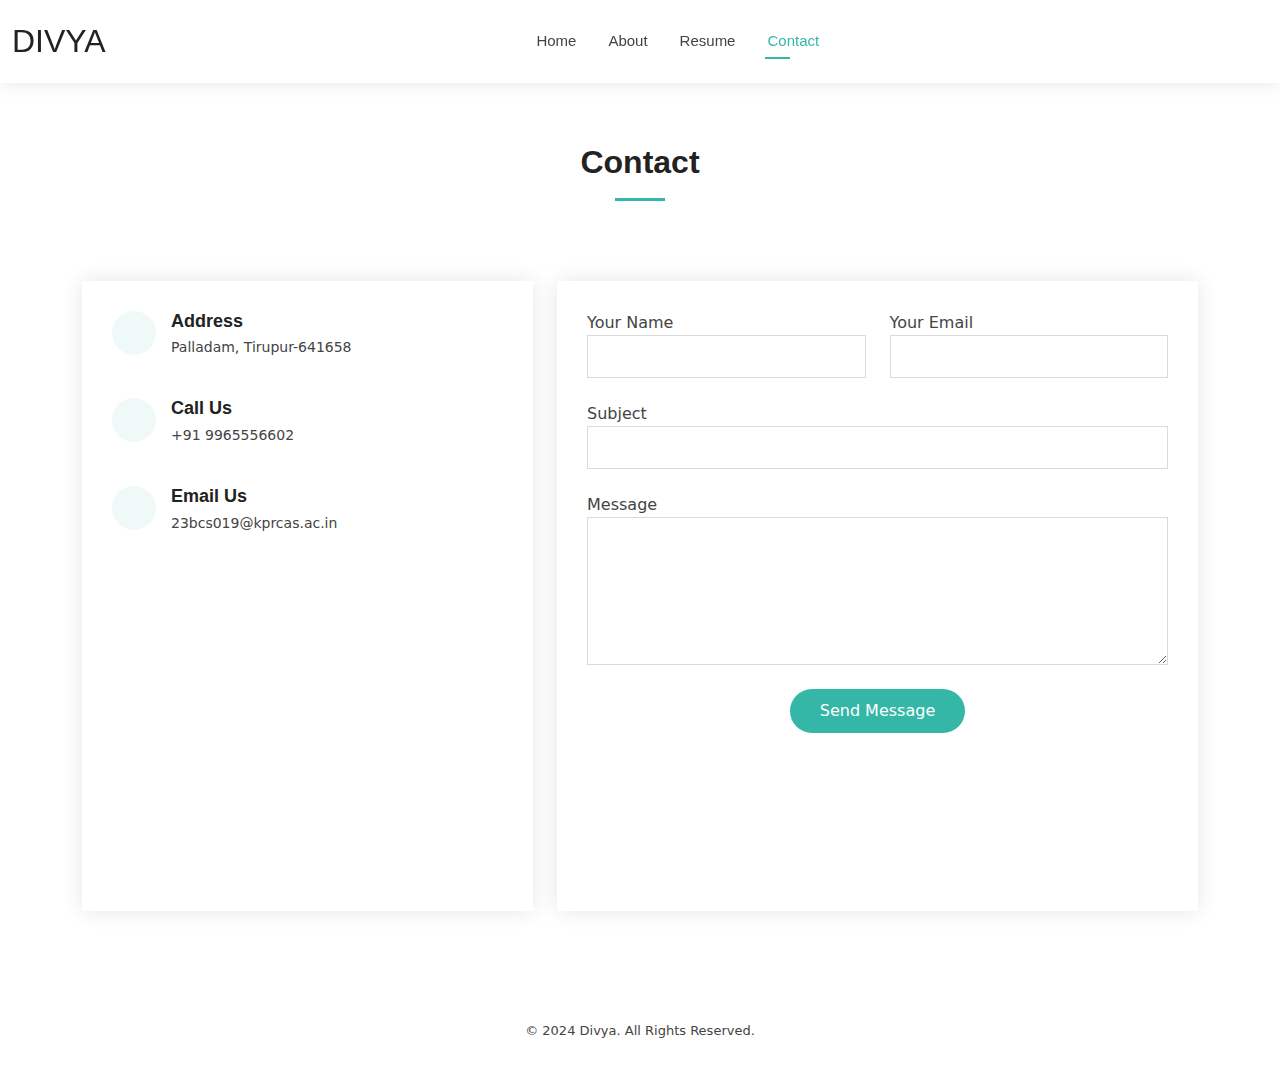
==== contact.html @ ebf60232 "Add files via upload" ====
<!DOCTYPE html>
<html lang="en">

<head>
  <meta charset="utf-8">
  <meta content="width=device-width, initial-scale=1.0" name="viewport">
  <title>Contact - Divya</title>
  
  <link href="assets/img/favicon.png" rel="icon">
  <link href="assets/vendor/bootstrap/css/bootstrap.min.css" rel="stylesheet">
  <link href="assets/css/main.css" rel="stylesheet">
</head>

<body class="contact-page">
  <header id="header" class="header sticky-top">
    <div class="container-fluid d-flex align-items-center justify-content-between">
      <a href="index.html" class="logo"><h1 class="sitename">Divya</h1></a>
      <nav id="navmenu" class="navmenu">
        <ul>
          <li><a href="index.html">Home</a></li>
          <li><a href="about.html">About</a></li>
          <li><a href="resume.html">Resume</a></li>
          <li><a href="contact.html" class="active">Contact</a></li>
        </ul>
      </nav>
      <div class="header-social-links">
        <a href="mailto:23bcs019@kprcas.ac.in" class="email"><i class="bi bi-envelope-fill"></i></a>
        <a href="https://www.linkedin.com/in/your-profile" class="linkedin"><i class="bi bi-linkedin"></i></a>
      </div>
    </div>
  </header>

  <main class="main">
    <section id="contact" class="contact section">
      <div class="container section-title"><h2>Contact</h2></div>
      <div class="container">
        <div class="row gy-4">
          <div class="col-lg-5">
            <div class="info-wrap">
              <div class="info-item d-flex">
                <i class="bi bi-geo-alt"></i>
                <div><h3>Address</h3><p>Palladam, Tirupur-641658</p></div>
              </div>
              <div class="info-item d-flex">
                <i class="bi bi-telephone"></i>
                <div><h3>Call Us</h3><p>+91 9965556602</p></div>
              </div>
              <div class="info-item d-flex">
                <i class="bi bi-envelope"></i>
                <div><h3>Email Us</h3><p>23bcs019@kprcas.ac.in</p></div>
              </div>
              <div class="responsive-map">
                <iframe 
                  src="https://www.google.com/maps/embed?pb=!1m18!1m12!1m3!1d3915.741193473388!2d77.284582!3d10.9955767!2m3!1f0!2f0!3f0!3m2!1i1024!2i768!4f13.1!3m3!1m2!1s0x3ba9a95673dd8dfb%3A0x6effc31a8745d016!2sPalladam%2C%20Tamil%20Nadu%20641658%2C%20India!5e0!3m2!1sen!2sin!4v1711387200000!5m2!1sen!2sin" 
                  width="100%" 
                  height="300" 
                  style="border:0;"
                  allowfullscreen="" 
                  loading="lazy" 
                  referrerpolicy="no-referrer-when-downgrade">
                </iframe>
              </div>              
            </div>
          </div> <!-- Closing div for col-lg-5 -->

          <div class="col-lg-7">
            <form action="forms/contact.php" method="post" class="php-email-form">
              <div class="row gy-4">
                <div class="col-md-6">
                  <label>Your Name</label>
                  <input type="text" name="name" class="form-control" required>
                </div>
                <div class="col-md-6">
                  <label>Your Email</label>
                  <input type="email" name="email" class="form-control" required>
                </div>
                <div class="col-md-12">
                  <label>Subject</label>
                  <input type="text" name="subject" class="form-control" required>
                </div>
                <div class="col-md-12">
                  <label>Message</label>
                  <textarea name="message" rows="6" class="form-control" required></textarea>
                </div>
                <div class="col-md-12 text-center">
                  <button type="submit">Send Message</button>
                </div>
              </div>
            </form>
          </div> <!-- Closing div for col-lg-7 -->

        </div> <!-- Closing div for row gy-4 -->
      </div> <!-- Closing div for container -->
    </section>
  </main>

  <footer class="footer">
    <div class="credits">&copy; 2024 Divya. All Rights Reserved.</div>
  </footer>

  <script src="assets/vendor/bootstrap/js/bootstrap.bundle.min.js"></script>
  <script src="assets/js/main.js"></script>
</body>
</html>
---- assets/css/main.css ----
/*--------------------------------------------------------------
# Font & Color Variables
# Help: https://bootstrapmade.com/color-system/
--------------------------------------------------------------*/
/* Fonts */
:root {
  --default-font: "Roboto",  system-ui, -apple-system, "Segoe UI", Roboto, "Helvetica Neue", Arial, "Noto Sans", "Liberation Sans", sans-serif, "Apple Color Emoji", "Segoe UI Emoji", "Segoe UI Symbol", "Noto Color Emoji";
  --heading-font: "Raleway",  sans-serif;
  --nav-font: "Poppins",  sans-serif;
}

/* Global Colors - The following color variables are used throughout the website. Updating them here will change the color scheme of the entire website */
:root { 
  --background-color: #ffffff; /* Background color for the entire website, including individual sections */
  --default-color: #444444; /* Default color used for the majority of the text content across the entire website */
  --heading-color: #222222; /* Color for headings, subheadings and title throughout the website */
  --accent-color: #34b7a7; /* Accent color that represents your brand on the website. It's used for buttons, links, and other elements that need to stand out */
  --surface-color: #ffffff; /* The surface color is used as a background of boxed elements within sections, such as cards, icon boxes, or other elements that require a visual separation from the global background. */
  --contrast-color: #ffffff; /* Contrast color for text, ensuring readability against backgrounds of accent, heading, or default colors. */
}

/* Nav Menu Colors - The following color variables are used specifically for the navigation menu. They are separate from the global colors to allow for more customization options */
:root {
  --nav-color: #444444;  /* The default color of the main navmenu links */
  --nav-hover-color: #34b7a7; /* Applied to main navmenu links when they are hovered over or active */
  --nav-mobile-background-color: #ffffff; /* Used as the background color for mobile navigation menu */
  --nav-dropdown-background-color: #ffffff; /* Used as the background color for dropdown items that appear when hovering over primary navigation items */
  --nav-dropdown-color: #444444; /* Used for navigation links of the dropdown items in the navigation menu. */
  --nav-dropdown-hover-color: #34b7a7; /* Similar to --nav-hover-color, this color is applied to dropdown navigation links when they are hovered over. */
}

/* Color Presets - These classes override global colors when applied to any section or element, providing reuse of the sam color scheme. */

.light-background {
  --background-color: #e9e8e6;
  --surface-color: #ffffff;
}

.dark-background {
  --background-color: #060606;
  --default-color: #ffffff;
  --heading-color: #ffffff;
  --surface-color: #252525;
  --contrast-color: #ffffff;
}

/* Smooth scroll */
:root {
  scroll-behavior: smooth;
}

/*--------------------------------------------------------------
# General Styling & Shared Classes
--------------------------------------------------------------*/
body {
  color: var(--default-color);
  background-color: var(--background-color);
  font-family: var(--default-font);
}

a {
  color: var(--accent-color);
  text-decoration: none;
  transition: 0.3s;
}

a:hover {
  color: color-mix(in srgb, var(--accent-color), transparent 25%);
  text-decoration: none;
}

h1,
h2,
h3,
h4,
h5,
h6 {
  color: var(--heading-color);
  font-family: var(--heading-font);
}

/* PHP Email Form Messages
------------------------------*/
.php-email-form .error-message {
  display: none;
  background: #df1529;
  color: #ffffff;
  text-align: left;
  padding: 15px;
  margin-bottom: 24px;
  font-weight: 600;
}

.php-email-form .sent-message {
  display: none;
  color: #ffffff;
  background: #059652;
  text-align: center;
  padding: 15px;
  margin-bottom: 24px;
  font-weight: 600;
}

.php-email-form .loading {
  display: none;
  background: var(--surface-color);
  text-align: center;
  padding: 15px;
  margin-bottom: 24px;
}

.php-email-form .loading:before {
  content: "";
  display: inline-block;
  border-radius: 50%;
  width: 24px;
  height: 24px;
  margin: 0 10px -6px 0;
  border: 3px solid var(--accent-color);
  border-top-color: var(--surface-color);
  animation: php-email-form-loading 1s linear infinite;
}

@keyframes php-email-form-loading {
  0% {
    transform: rotate(0deg);
  }

  100% {
    transform: rotate(360deg);
  }
}

/*--------------------------------------------------------------
# Global Header
--------------------------------------------------------------*/
.header {
  color: var(--default-color);
  background-color: var(--background-color);
  padding: 15px 0;
  transition: all 0.5s;
  z-index: 997;
  box-shadow: 0px 0 18px rgba(0, 0, 0, 0.1);
}

.header .logo {
  line-height: 1;
}

.header .logo img {
  max-height: 36px;
  margin-right: 8px;
}

.header .logo h1 {
  font-size: 32px;
  margin: 0;
  font-weight: 300;
  text-transform: uppercase;
  color: var(--heading-color);
}

.header .header-social-links {
  padding-right: 15px;
}

.header .header-social-links a {
  color: color-mix(in srgb, var(--default-color), transparent 40%);
  padding-left: 6px;
  display: inline-block;
  transition: 0.3s;
  font-size: 16px;
}

.header .header-social-links a:hover {
  color: var(--accent-color);
}

.header .header-social-links a i {
  line-height: 0px;
}

@media (max-width: 1200px) {
  .header .logo {
    order: 1;
  }

  .header .header-social-links {
    order: 2;
  }

  .header .navmenu {
    order: 3;
  }
}

/*--------------------------------------------------------------
# Navigation Menu
--------------------------------------------------------------*/
/* Desktop Navigation */
@media (min-width: 1200px) {
  .navmenu {
    padding: 0;
  }

  .navmenu ul {
    margin: 0;
    padding: 0;
    display: flex;
    list-style: none;
    align-items: center;
  }

  .navmenu li {
    position: relative;
  }

  .navmenu>ul>li {
    white-space: nowrap;
    padding: 15px 14px;
  }

  .navmenu>ul>li:last-child {
    padding-right: 0;
  }

  .navmenu a,
  .navmenu a:focus {
    color: var(--nav-color);
    font-size: 15px;
    padding: 0 2px;
    font-family: var(--nav-font);
    font-weight: 400;
    display: flex;
    align-items: center;
    justify-content: space-between;
    white-space: nowrap;
    transition: 0.3s;
    position: relative;
  }

  .navmenu a i,
  .navmenu a:focus i {
    font-size: 12px;
    line-height: 0;
    margin-left: 5px;
    transition: 0.3s;
  }

  .navmenu>ul>li>a:before {
    content: "";
    position: absolute;
    height: 2px;
    bottom: -6px;
    left: 0;
    background-color: var(--nav-hover-color);
    visibility: hidden;
    width: 0px;
    transition: all 0.3s ease-in-out 0s;
  }

  .navmenu a:hover:before,
  .navmenu li:hover>a:before,
  .navmenu .active:before {
    visibility: visible;
    width: 25px;
  }

  .navmenu li:hover>a,
  .navmenu .active,
  .navmenu .active:focus {
    color: var(--nav-hover-color);
  }

  .navmenu .dropdown ul {
    margin: 0;
    padding: 10px 0;
    background: var(--nav-dropdown-background-color);
    display: block;
    position: absolute;
    visibility: hidden;
    left: 14px;
    top: 130%;
    opacity: 0;
    transition: 0.3s;
    border-radius: 4px;
    z-index: 99;
    box-shadow: 0px 0px 30px rgba(0, 0, 0, 0.1);
  }

  .navmenu .dropdown ul li {
    min-width: 200px;
  }

  .navmenu .dropdown ul a {
    padding: 10px 20px;
    font-size: 15px;
    text-transform: none;
    color: var(--nav-dropdown-color);
  }

  .navmenu .dropdown ul a i {
    font-size: 12px;
  }

  .navmenu .dropdown ul a:hover,
  .navmenu .dropdown ul .active:hover,
  .navmenu .dropdown ul li:hover>a {
    color: var(--nav-dropdown-hover-color);
  }

  .navmenu .dropdown:hover>ul {
    opacity: 1;
    top: 100%;
    visibility: visible;
  }

  .navmenu .dropdown .dropdown ul {
    top: 0;
    left: -90%;
    visibility: hidden;
  }

  .navmenu .dropdown .dropdown:hover>ul {
    opacity: 1;
    top: 0;
    left: -100%;
    visibility: visible;
  }
}

/* Mobile Navigation */
@media (max-width: 1199px) {
  .mobile-nav-toggle {
    color: var(--nav-color);
    font-size: 28px;
    line-height: 0;
    margin-right: 10px;
    cursor: pointer;
    transition: color 0.3s;
  }

  .navmenu {
    padding: 0;
    z-index: 9997;
  }

  .navmenu ul {
    display: none;
    list-style: none;
    position: absolute;
    inset: 60px 20px 20px 20px;
    padding: 10px 0;
    margin: 0;
    border-radius: 6px;
    background-color: var(--nav-mobile-background-color);
    border: 1px solid color-mix(in srgb, var(--default-color), transparent 90%);
    box-shadow: none;
    overflow-y: auto;
    transition: 0.3s;
    z-index: 9998;
  }

  .navmenu a,
  .navmenu a:focus {
    color: var(--nav-dropdown-color);
    padding: 10px 20px;
    font-family: var(--nav-font);
    font-size: 17px;
    font-weight: 500;
    display: flex;
    align-items: center;
    justify-content: space-between;
    white-space: nowrap;
    transition: 0.3s;
  }

  .navmenu a i,
  .navmenu a:focus i {
    font-size: 12px;
    line-height: 0;
    margin-left: 5px;
    width: 30px;
    height: 30px;
    display: flex;
    align-items: center;
    justify-content: center;
    border-radius: 50%;
    transition: 0.3s;
    background-color: color-mix(in srgb, var(--accent-color), transparent 90%);
  }

  .navmenu a i:hover,
  .navmenu a:focus i:hover {
    background-color: var(--accent-color);
    color: var(--contrast-color);
  }

  .navmenu a:hover,
  .navmenu .active,
  .navmenu .active:focus {
    color: var(--nav-dropdown-hover-color);
  }

  .navmenu .active i,
  .navmenu .active:focus i {
    background-color: var(--accent-color);
    color: var(--contrast-color);
    transform: rotate(180deg);
  }

  .navmenu .dropdown ul {
    position: static;
    display: none;
    z-index: 99;
    padding: 10px 0;
    margin: 10px 20px;
    background-color: var(--nav-dropdown-background-color);
    transition: all 0.5s ease-in-out;
  }

  .navmenu .dropdown ul ul {
    background-color: rgba(33, 37, 41, 0.1);
  }

  .navmenu .dropdown>.dropdown-active {
    display: block;
    background-color: rgba(33, 37, 41, 0.03);
  }

  .mobile-nav-active {
    overflow: hidden;
  }

  .mobile-nav-active .mobile-nav-toggle {
    color: #fff;
    position: absolute;
    font-size: 32px;
    top: 15px;
    right: 15px;
    margin-right: 0;
    z-index: 9999;
  }

  .mobile-nav-active .navmenu {
    position: fixed;
    overflow: hidden;
    inset: 0;
    background: rgba(33, 37, 41, 0.8);
    transition: 0.3s;
  }

  .mobile-nav-active .navmenu>ul {
    display: block;
  }
}

/*--------------------------------------------------------------
# Global Footer
--------------------------------------------------------------*/
.footer {
  color: var(--default-color);
  background-color: var(--background-color);
  font-size: 14px;
  padding: 40px 0;
  position: relative;
}

.footer .copyright p {
  margin-bottom: 0;
}

.footer .social-links {
  margin-top: 20px;
}

.footer .social-links a {
  display: flex;
  align-items: center;
  justify-content: center;
  width: 40px;
  height: 40px;
  border-radius: 50%;
  border: 1px solid color-mix(in srgb, var(--default-color), transparent 50%);
  font-size: 16px;
  color: color-mix(in srgb, var(--default-color), transparent 50%);
  margin: 0 5px;
  transition: 0.3s;
}

.footer .social-links a:hover {
  color: var(--accent-color);
  border-color: var(--accent-color);
}

.footer .credits {
  margin-top: 10px;
  font-size: 13px;
  text-align: center;
}

/*--------------------------------------------------------------
# Preloader
--------------------------------------------------------------*/
#preloader {
  position: fixed;
  inset: 0;
  z-index: 9999;
  overflow: hidden;
  background-color: var(--background-color);
  transition: all 0.6s ease-out;
  width: 100%;
  height: 100vh;
}

#preloader:before,
#preloader:after {
  content: "";
  position: absolute;
  border: 4px solid var(--accent-color);
  border-radius: 50%;
  animation: animate-preloader 2s cubic-bezier(0, 0.2, 0.8, 1) infinite;
}

#preloader:after {
  animation-delay: -0.5s;
}

@keyframes animate-preloader {
  0% {
    width: 10px;
    height: 10px;
    top: calc(50% - 5px);
    left: calc(50% - 5px);
    opacity: 1;
  }

  100% {
    width: 72px;
    height: 72px;
    top: calc(50% - 36px);
    left: calc(50% - 36px);
    opacity: 0;
  }
}

/*--------------------------------------------------------------
# Scroll Top Button
--------------------------------------------------------------*/
.scroll-top {
  position: fixed;
  visibility: hidden;
  opacity: 0;
  right: 15px;
  bottom: -15px;
  z-index: 99999;
  background-color: var(--accent-color);
  width: 44px;
  height: 44px;
  border-radius: 50px;
  transition: all 0.4s;
}

.scroll-top i {
  font-size: 24px;
  color: var(--contrast-color);
  line-height: 0;
}

.scroll-top:hover {
  background-color: color-mix(in srgb, var(--accent-color), transparent 20%);
  color: var(--contrast-color);
}

.scroll-top.active {
  visibility: visible;
  opacity: 1;
  bottom: 15px;
}

/*--------------------------------------------------------------
# Disable aos animation delay on mobile devices
--------------------------------------------------------------*/
@media screen and (max-width: 768px) {
  [data-aos-delay] {
    transition-delay: 0 !important;
  }
}

/*--------------------------------------------------------------
# Global Page Titles & Breadcrumbs
--------------------------------------------------------------*/
.page-title {
  color: var(--default-color);
  background-color: var(--background-color);
  padding: 25px 0;
  position: relative;
  border-bottom: 1px solid color-mix(in srgb, var(--default-color), transparent 85%);
}

.page-title h1 {
  font-size: 24px;
  font-weight: 400;
}

.page-title .breadcrumbs ol {
  display: flex;
  flex-wrap: wrap;
  list-style: none;
  padding: 0;
  margin: 0;
  font-size: 14px;
  font-weight: 400;
}

.page-title .breadcrumbs ol li+li {
  padding-left: 10px;
}

.page-title .breadcrumbs ol li+li::before {
  content: "/";
  display: inline-block;
  padding-right: 10px;
  color: color-mix(in srgb, var(--default-color), transparent 70%);
}

/*--------------------------------------------------------------
# Global Sections
--------------------------------------------------------------*/
section,
.section {
  color: var(--default-color);
  background-color: var(--background-color);
  padding: 60px 0;
  scroll-margin-top: 100px;
  overflow: clip;
}

@media (max-width: 1199px) {

  section,
  .section {
    scroll-margin-top: 66px;
  }
}

/*--------------------------------------------------------------
# Global Section Titles
--------------------------------------------------------------*/
.section-title {
  text-align: center;
  padding-bottom: 60px;
  position: relative;
}

.section-title h2 {
  font-size: 32px;
  font-weight: 700;
  margin-bottom: 20px;
  padding-bottom: 20px;
  position: relative;
}

.section-title h2:after {
  content: "";
  position: absolute;
  display: block;
  width: 50px;
  height: 3px;
  background: var(--accent-color);
  left: 0;
  right: 0;
  bottom: 0;
  margin: auto;
}

.section-title p {
  margin-bottom: 0;
}

/*--------------------------------------------------------------
# Hero Section
--------------------------------------------------------------*/
.hero {
  width: 100%;
  min-height: calc(100vh - 82px);
  position: relative;
  padding: 80px 0;
  display: flex;
  align-items: center;
  justify-content: center;
}

@media (max-width: 1200px) {
  .hero {
    min-height: calc(100vh - 68px);
  }
}

.hero img {
  position: absolute;
  inset: 0;
  display: block;
  width: 100%;
  height: 100%;
  object-fit: cover;
  z-index: 1;
}

.hero .container {
  position: relative;
  z-index: 3;
}

.hero h2 {
  margin: 0;
  font-size: 48px;
  font-weight: 700;
}

.hero p {
  margin: 10px 0 0 0;
  font-size: 24px;
  color: var(--heading-color);
}

.hero .btn-get-started {
  color: var(--contrast-color);
  background: var(--accent-color);
  font-family: var(--heading-font);
  text-transform: uppercase;
  font-weight: 600;
  font-size: 12px;
  letter-spacing: 1px;
  display: inline-block;
  padding: 12px 40px;
  border-radius: 50px;
  transition: 0.5s;
  margin-top: 30px;
}

.hero .btn-get-started:hover {
  background: color-mix(in srgb, var(--accent-color) 90%, white 20%);
}

@media (max-width: 768px) {
  .hero h2 {
    font-size: 32px;
  }

  .hero p {
    font-size: 18px;
  }
}

/*--------------------------------------------------------------
# About Section
--------------------------------------------------------------*/
.about .content h2 {
  font-weight: 700;
  font-size: 24px;
}

.about .content ul {
  list-style: none;
  padding: 0;
}

.about .content ul li {
  margin-bottom: 20px;
  display: flex;
  align-items: center;
}

.about .content ul strong {
  margin-right: 10px;
}

.about .content ul i {
  font-size: 16px;
  margin-right: 5px;
  color: var(--accent-color);
  line-height: 0;
}

/*--------------------------------------------------------------
# Skills Section
--------------------------------------------------------------*/
.skills .progress {
  height: 60px;
  display: block;
  background: none;
  border-radius: 0;
}

.skills .progress .skill {
  color: var(--heading-color);
  padding: 0;
  margin: 0 0 6px 0;
  text-transform: uppercase;
  display: block;
  font-weight: 600;
  font-family: var(--heading-font);
}

.skills .progress .skill .val {
  float: right;
  font-style: normal;
}

.skills .progress-bar-wrap {
  background: color-mix(in srgb, var(--default-color), transparent 90%);
  height: 10px;
}

.skills .progress-bar {
  width: 1px;
  height: 10px;
  transition: 0.9s;
  background-color: var(--accent-color);
}

/*--------------------------------------------------------------
# Stats Section
--------------------------------------------------------------*/
.stats .stats-item {
  padding: 30px;
  width: 100%;
}

.stats .stats-item span {
  color: var(--heading-color);
  font-size: 48px;
  display: block;
  font-weight: 700;
  margin-bottom: 20px;
  padding-bottom: 20px;
  position: relative;
}

.stats .stats-item span:after {
  content: "";
  position: absolute;
  display: block;
  width: 25px;
  height: 3px;
  background: var(--accent-color);
  left: 0;
  right: 0;
  bottom: 0;
  margin: auto;
}

.stats .stats-item p {
  color: color-mix(in srgb, var(--default-color), transparent 40%);
  padding: 0;
  margin: 0;
  font-family: var(--heading-font);
  font-weight: 500;
}

/*--------------------------------------------------------------
# Resume Section
--------------------------------------------------------------*/
.resume .resume-title {
  color: var(--heading-color);
  font-size: 26px;
  font-weight: 700;
  margin-top: 20px;
  margin-bottom: 20px;
}

.resume .resume-item {
  padding: 0 0 20px 20px;
  margin-top: -2px;
  border-left: 2px solid var(--accent-color);
  position: relative;
}

.resume .resume-item h4 {
  line-height: 18px;
  font-size: 18px;
  font-weight: 600;
  text-transform: uppercase;
  color: color-mix(in srgb, var(--default-color), transparent 20%);
  margin-bottom: 10px;
}

.resume .resume-item h5 {
  font-size: 16px;
  padding: 5px 15px;
  display: inline-block;
  font-weight: 600;
  margin-bottom: 10px;
}

.resume .resume-item ul {
  padding-left: 20px;
}

.resume .resume-item ul li {
  padding-bottom: 10px;
}

.resume .resume-item:last-child {
  padding-bottom: 0;
}

.resume .resume-item::before {
  content: "";
  position: absolute;
  width: 16px;
  height: 16px;
  border-radius: 50px;
  left: -9px;
  top: 0;
  background: var(--background-color);
  border: 2px solid var(--accent-color);
}

/*--------------------------------------------------------------
# Contact Section
--------------------------------------------------------------*/
.contact .info-wrap {
  background-color: var(--surface-color);
  box-shadow: 0px 0px 20px rgba(0, 0, 0, 0.1);
  padding: 30px;
}

@media (max-width: 575px) {
  .contact .info-wrap {
    padding: 20px;
  }
}

.contact .info-item {
  margin-bottom: 40px;
}

.contact .info-item i {
  font-size: 20px;
  color: var(--accent-color);
  background: color-mix(in srgb, var(--accent-color), transparent 92%);
  width: 44px;
  height: 44px;
  display: flex;
  justify-content: center;
  align-items: center;
  border-radius: 50px;
  transition: all 0.3s ease-in-out;
  margin-right: 15px;
}

.contact .info-item h3 {
  padding: 0;
  font-size: 18px;
  font-weight: 700;
  margin-bottom: 5px;
}

.contact .info-item p {
  padding: 0;
  margin-bottom: 0;
  font-size: 14px;
}

.contact .info-item:hover i {
  background: var(--accent-color);
  color: var(--contrast-color);
}

.contact .php-email-form {
  background-color: var(--surface-color);
  height: 100%;
  padding: 30px;
  box-shadow: 0px 0px 20px rgba(0, 0, 0, 0.1);
}

@media (max-width: 575px) {
  .contact .php-email-form {
    padding: 20px;
  }
}

.contact .php-email-form input[type=text],
.contact .php-email-form input[type=email],
.contact .php-email-form textarea {
  font-size: 14px;
  padding: 10px 15px;
  box-shadow: none;
  border-radius: 0;
  color: var(--default-color);
  background-color: var(--surface-color);
  border-color: color-mix(in srgb, var(--default-color), transparent 80%);
}

.contact .php-email-form input[type=text]:focus,
.contact .php-email-form input[type=email]:focus,
.contact .php-email-form textarea:focus {
  border-color: var(--accent-color);
}

.contact .php-email-form input[type=text]::placeholder,
.contact .php-email-form input[type=email]::placeholder,
.contact .php-email-form textarea::placeholder {
  color: color-mix(in srgb, var(--default-color), transparent 70%);
}

.contact .php-email-form button[type=submit] {
  color: var(--contrast-color);
  background: var(--accent-color);
  border: 0;
  padding: 10px 30px;
  transition: 0.4s;
  border-radius: 50px;
}

.contact .php-email-form button[type=submit]:hover {
  background: color-mix(in srgb, var(--accent-color), transparent 25%);
}

/*--------------------------------------------------------------
# Starter Section Section
--------------------------------------------------------------*/
.starter-section {
  /* Add your styles here */
}
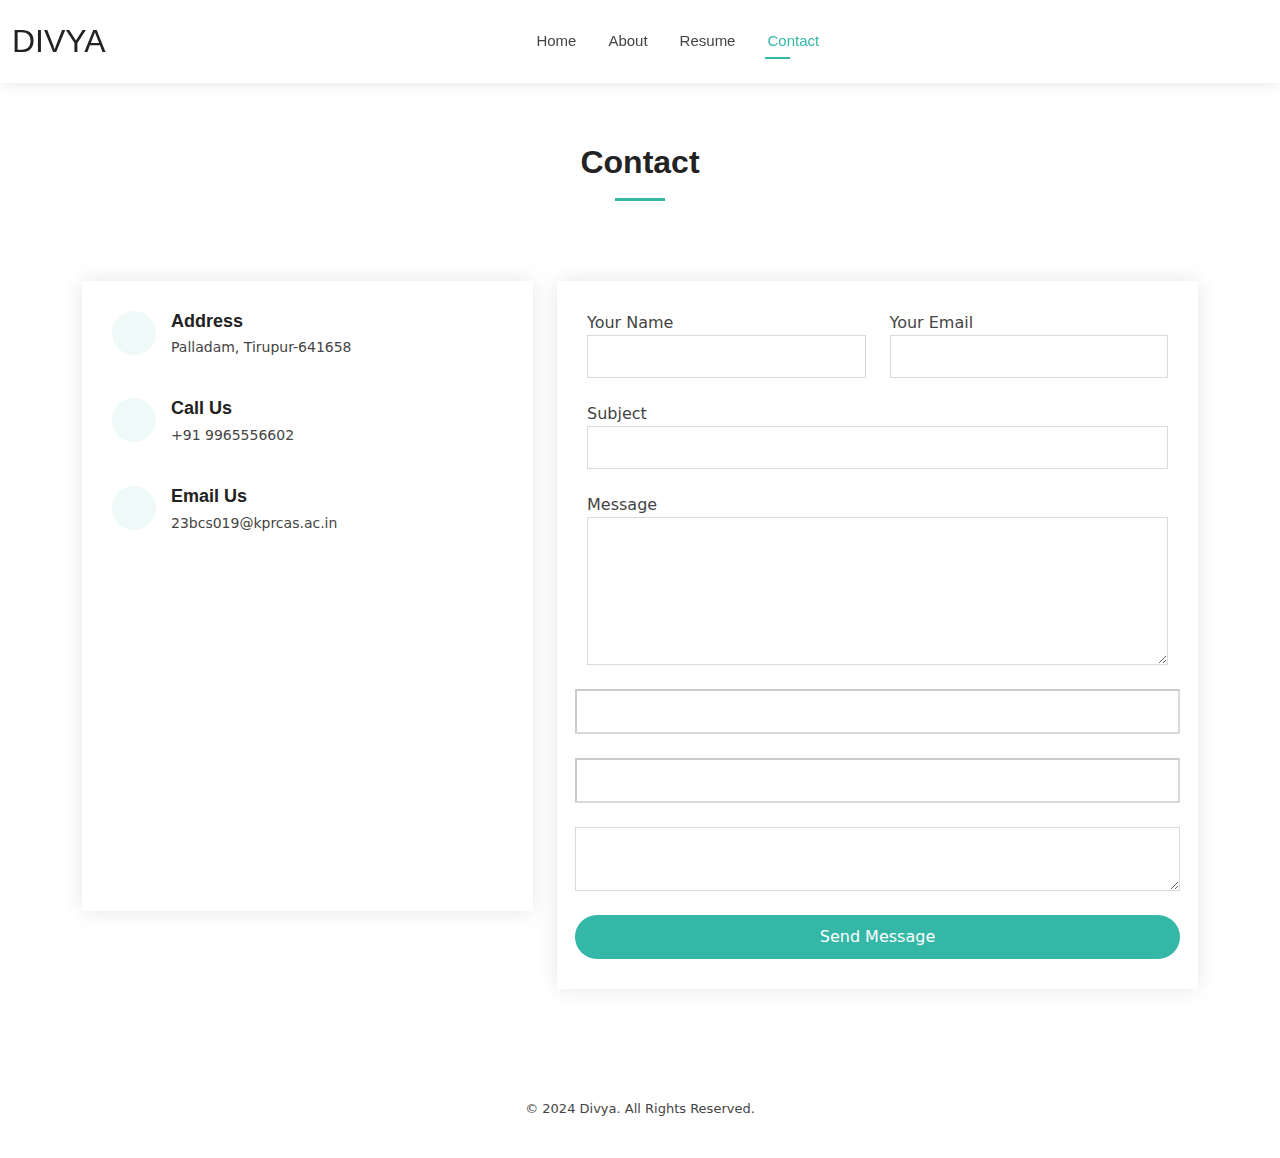
==== commit 3f7015fb: "Update contact.html" ====
--- a/contact.html
+++ b/contact.html
@@ -82,9 +82,16 @@
                   <label>Message</label>
                   <textarea name="message" rows="6" class="form-control" required></textarea>
                 </div>
-                <div class="col-md-12 text-center">
+                <form action="https://formspree.io/f/YOUR_FORM_ID" method="post">
+    <input type="text" name="name" required>
+    <input type="email" name="email" required>
+    <textarea name="message" required></textarea>
+    <button type="submit">Send Message</button>
+</form>
+
+                <!--<div class="col-md-12 text-center">
                   <button type="submit">Send Message</button>
-                </div>
+                </div>-->
               </div>
             </form>
           </div> <!-- Closing div for col-lg-7 -->
@@ -101,4 +108,4 @@
   <script src="assets/vendor/bootstrap/js/bootstrap.bundle.min.js"></script>
   <script src="assets/js/main.js"></script>
 </body>
-</html>+</html>
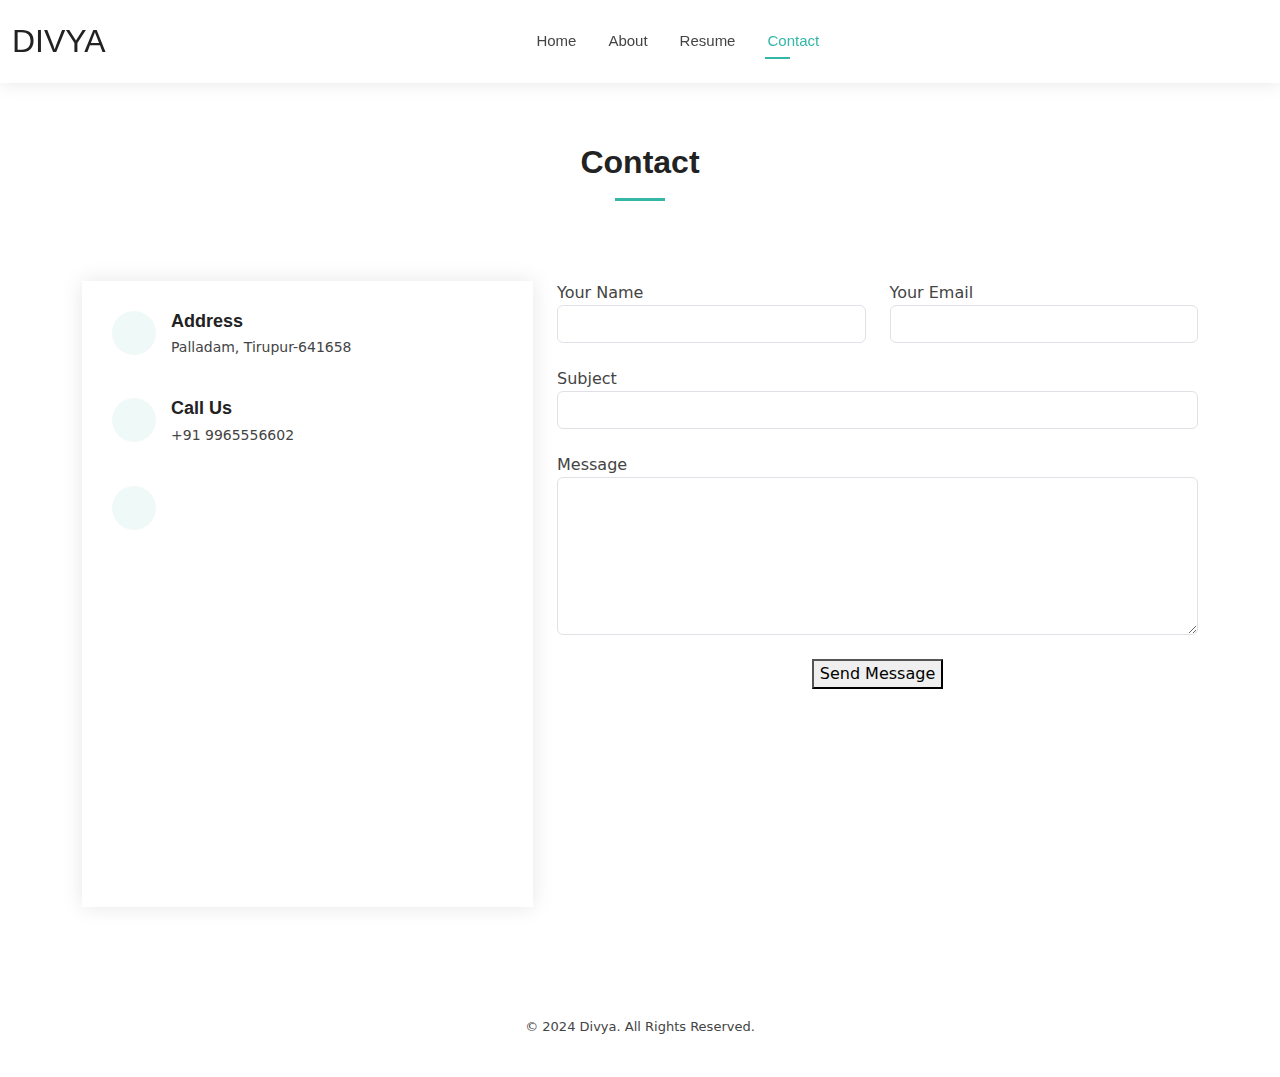
==== commit 81600b15: "Update contact.html" ====
--- a/contact.html
+++ b/contact.html
@@ -47,7 +47,8 @@
               </div>
               <div class="info-item d-flex">
                 <i class="bi bi-envelope"></i>
-                <div><h3>Email Us</h3><p>23bcs019@kprcas.ac.in</p></div>
+                <div><form action="mailto:your-23bcs019@kprcas.ac.in" method="post">
+</div>
               </div>
               <div class="responsive-map">
                 <iframe 
@@ -82,16 +83,10 @@
                   <label>Message</label>
                   <textarea name="message" rows="6" class="form-control" required></textarea>
                 </div>
-                <form action="https://formspree.io/f/YOUR_FORM_ID" method="post">
-    <input type="text" name="name" required>
-    <input type="email" name="email" required>
-    <textarea name="message" required></textarea>
-    <button type="submit">Send Message</button>
-</form>
 
-                <!--<div class="col-md-12 text-center">
+                <div class="col-md-12 text-center">
                   <button type="submit">Send Message</button>
-                </div>-->
+                </div>
               </div>
             </form>
           </div> <!-- Closing div for col-lg-7 -->
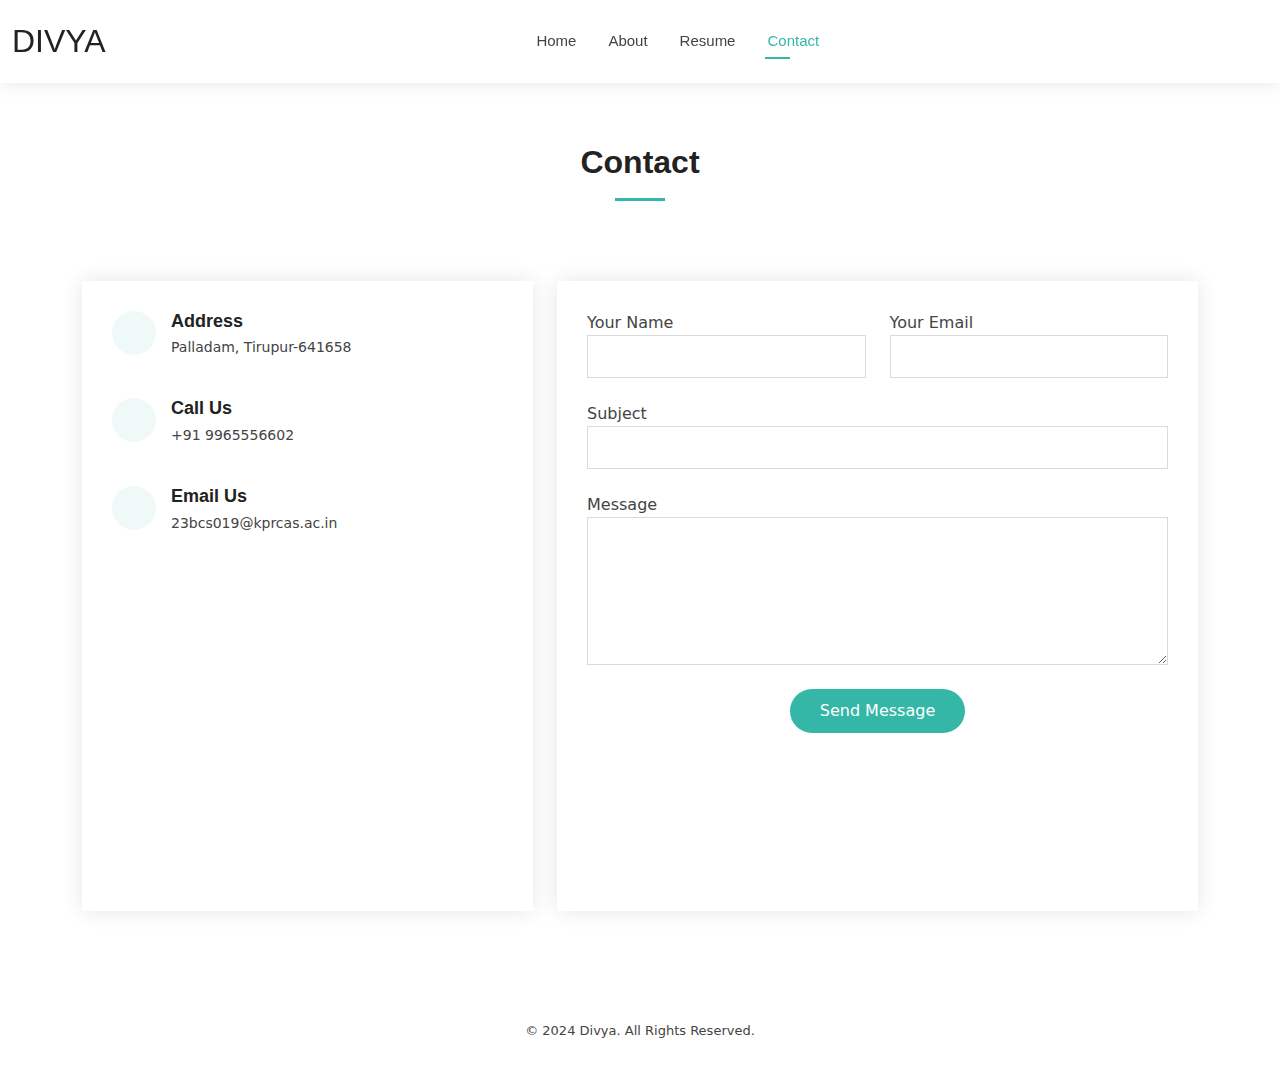
==== commit 7fce8543: "Update contact.html" ====
--- a/contact.html
+++ b/contact.html
@@ -47,7 +47,7 @@
               </div>
               <div class="info-item d-flex">
                 <i class="bi bi-envelope"></i>
-                <div><form action="mailto:your-23bcs019@kprcas.ac.in" method="post">
+                <div><h3>Email Us</h3><p>23bcs019@kprcas.ac.in</p>
 </div>
               </div>
               <div class="responsive-map">
